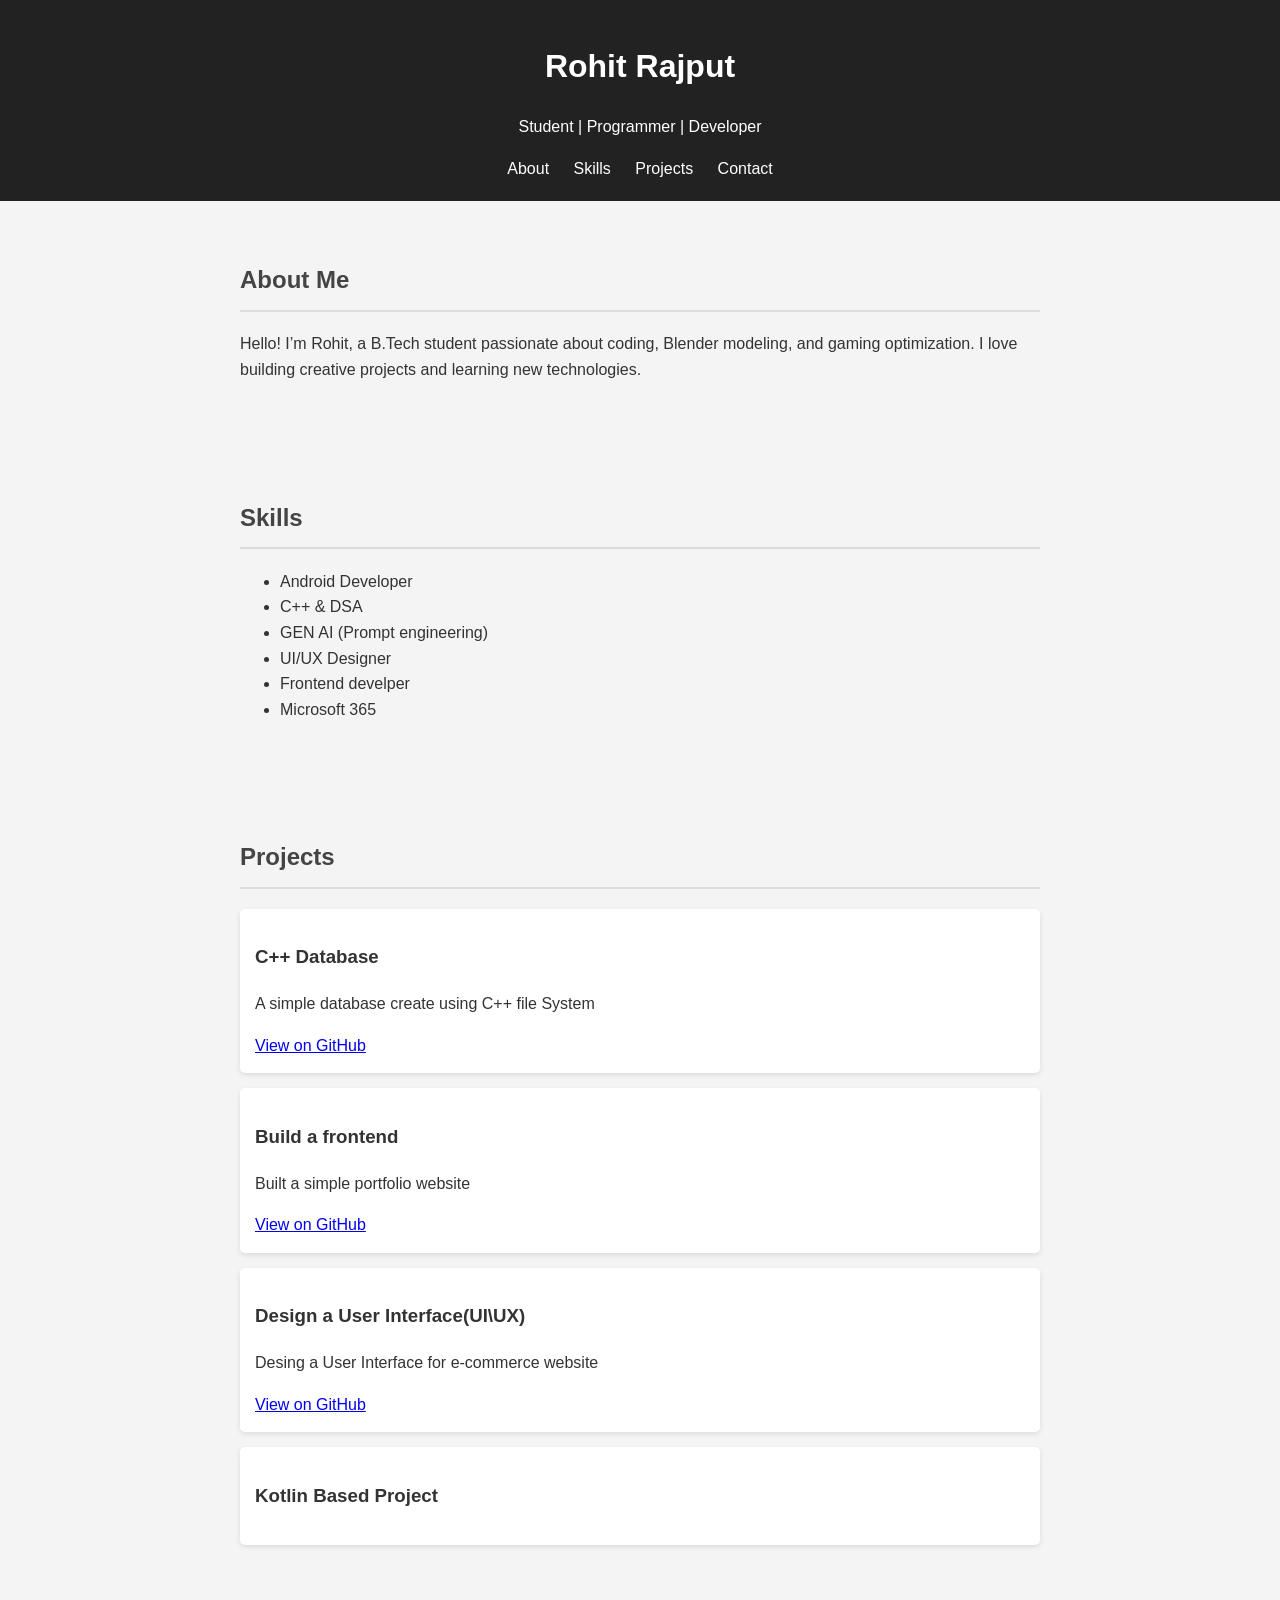
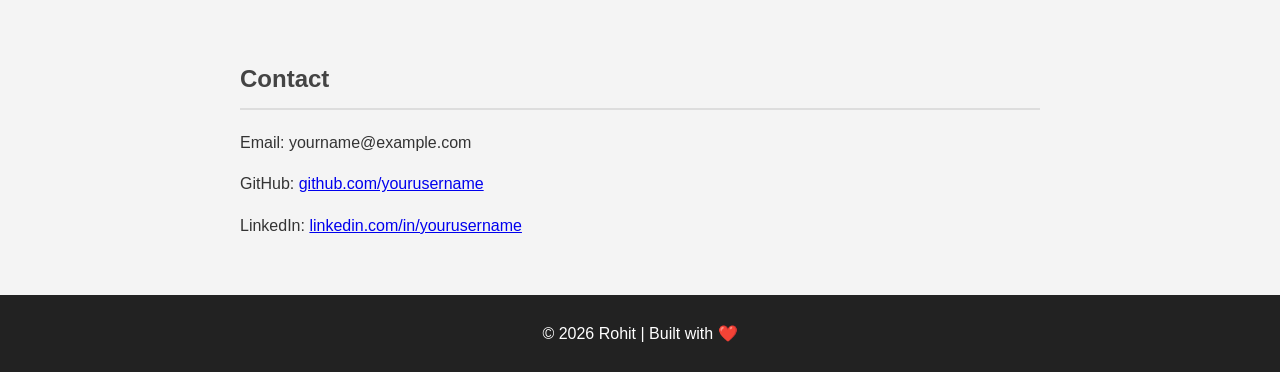
==== index.html @ e8838982 "Update index.html" ====
<!DOCTYPE html>
<html lang="en">
<head>
  <meta charset="UTF-8">
  <meta name="viewport" content="width=device-width, initial-scale=1.0">
  <title>Rohit Rajput | Portfolio</title>
  <!-- Linking CSS -->
  <link rel="stylesheet" href="style.css">
</head>
<body>
  <!-- Header -->
  <header>
    <h1 class="fade-in">Rohit Rajput</h1>
    <p class="fade-in">Student | Programmer | Developer</p>
    <nav>
      <a href="#about">About</a>
      <a href="#skills">Skills</a>
      <a href="#projects">Projects</a>
      <a href="#contact">Contact</a>
    </nav>
  </header>
  
  <!-- About Section -->
  <section id="about" class="slide-up">
    <h2>About Me</h2>
    <p>Hello! I’m Rohit, a B.Tech student passionate about coding, Blender modeling, and gaming optimization. I love building creative projects and learning new technologies.</p>
  </section>

  <!-- Skills Section -->
  <section id="skills" class="slide-up">
    <h2>Skills</h2>
    <ul>
      <li>Android Developer</li>
      <li>C++ & DSA</li>
      <li>GEN AI (Prompt engineering)</li>
      <li>UI/UX Designer</li>
      <li>Frontend develper</li>
      <li>Microsoft 365 </li>
    </ul>
  </section>

  <!-- Projects Section -->
  <section id="projects" class="slide-up">
    <h2>Projects</h2>
    <div class="project hover-zoom">
      <h3>C++ Database</h3>
      <p>A simple database create using C++ file System </p>
      <a href="https://github.com/rr05042007-tech/Createdatabase" target="_blank">View on GitHub</a>
    </div>
    <div class="project hover-zoom">
      <h3>Build a frontend </h3>
      <p>Built a simple portfolio website </p>
      <a href="https://github.com/rr05042007-tech/Portfolio" target="_blank">View on GitHub</a>
    </div>
    <div class="project hover-zoom">
        <h3>Design a User Interface(UI\UX)</h3>
        <p>Desing a User Interface for e-commerce website </p>
        <a href="https://github.com/yourusername/python-calculator" target="_blank">View on GitHub</a>
    </div>
    <div class="project hover-zoom">
        <h3>Kotlin Based Project</h3>
        <a></a>
    </div>
  </section>

  <!-- Contact Section -->
  <section id="contact" class="slide-up">
    <h2>Contact</h2>
    <p>Email: yourname@example.com</p>
    <p>GitHub: <a href="https://github.com/yourusername" target="_blank">github.com/yourusername</a></p>
    <p>LinkedIn: <a href="https://linkedin.com/in/yourusername" target="_blank">linkedin.com/in/yourusername</a></p>
  </section>

  <!-- Footer -->
  <footer>
    <p>© 2026 Rohit | Built with ❤️</p>
  </footer>
</body>
</html>
---- style.css ----
/* General Styles */
body {
  font-family: Arial, sans-serif;
  margin: 0;
  padding: 0;
  line-height: 1.6;
  background: #f4f4f4;
  color: #333;
}

/* Header */
header {
  background: #222;
  color: #fff;
  padding: 20px;
  text-align: center;
  animation: fadeIn 2s ease-in-out;
}

header nav {
  margin-top: 10px;
}

header nav a {
  color: #fff;
  margin: 0 10px;
  text-decoration: none;
  transition: color 0.3s ease;
}

header nav a:hover {
  color: #ff9800;
}

/* Sections */
section {
  padding: 40px;
  max-width: 800px;
  margin: auto;
  opacity: 0;
  animation: slideUp 1s ease forwards;
}

h2 {
  color: #444;
  border-bottom: 2px solid #ddd;
  padding-bottom: 10px;
}

/* Projects */
.project {
  background: #fff;
  padding: 15px;
  margin: 15px 0;
  border-radius: 5px;
  box-shadow: 0 2px 5px rgba(0,0,0,0.1);
  transition: transform 0.3s ease, box-shadow 0.3s ease;
}

.project:hover {
  transform: scale(1.05);
  box-shadow: 0 4px 10px rgba(0,0,0,0.2);
}

/* Footer */
footer {
  background: #222;
  color: #fff;
  text-align: center;
  padding: 10px;
}

/* Animations */
@keyframes fadeIn {
  from { opacity: 0; transform: translateY(-20px); }
  to { opacity: 1; transform: translateY(0); }
}

@keyframes slideUp {
  from { opacity: 0; transform: translateY(30px); }
  to { opacity: 1; transform: translateY(0); }
}

/* Responsive Design */
@media (max-width: 768px) {
  header nav {
    display: flex;
    flex-direction: column;
    gap: 10px;
  }

  section {
    padding: 20px;
  }

  .project {
    margin: 10px 0;
  }
}

@media (max-width: 480px) {
  header h1 {
    font-size: 1.8rem;
  }

  header p {
    font-size: 1rem;
  }

  nav a {
    font-size: 0.9rem;
  }

  h2 {
    font-size: 1.2rem;
  }

  body {
    font-size: 0.9rem;
  }
}
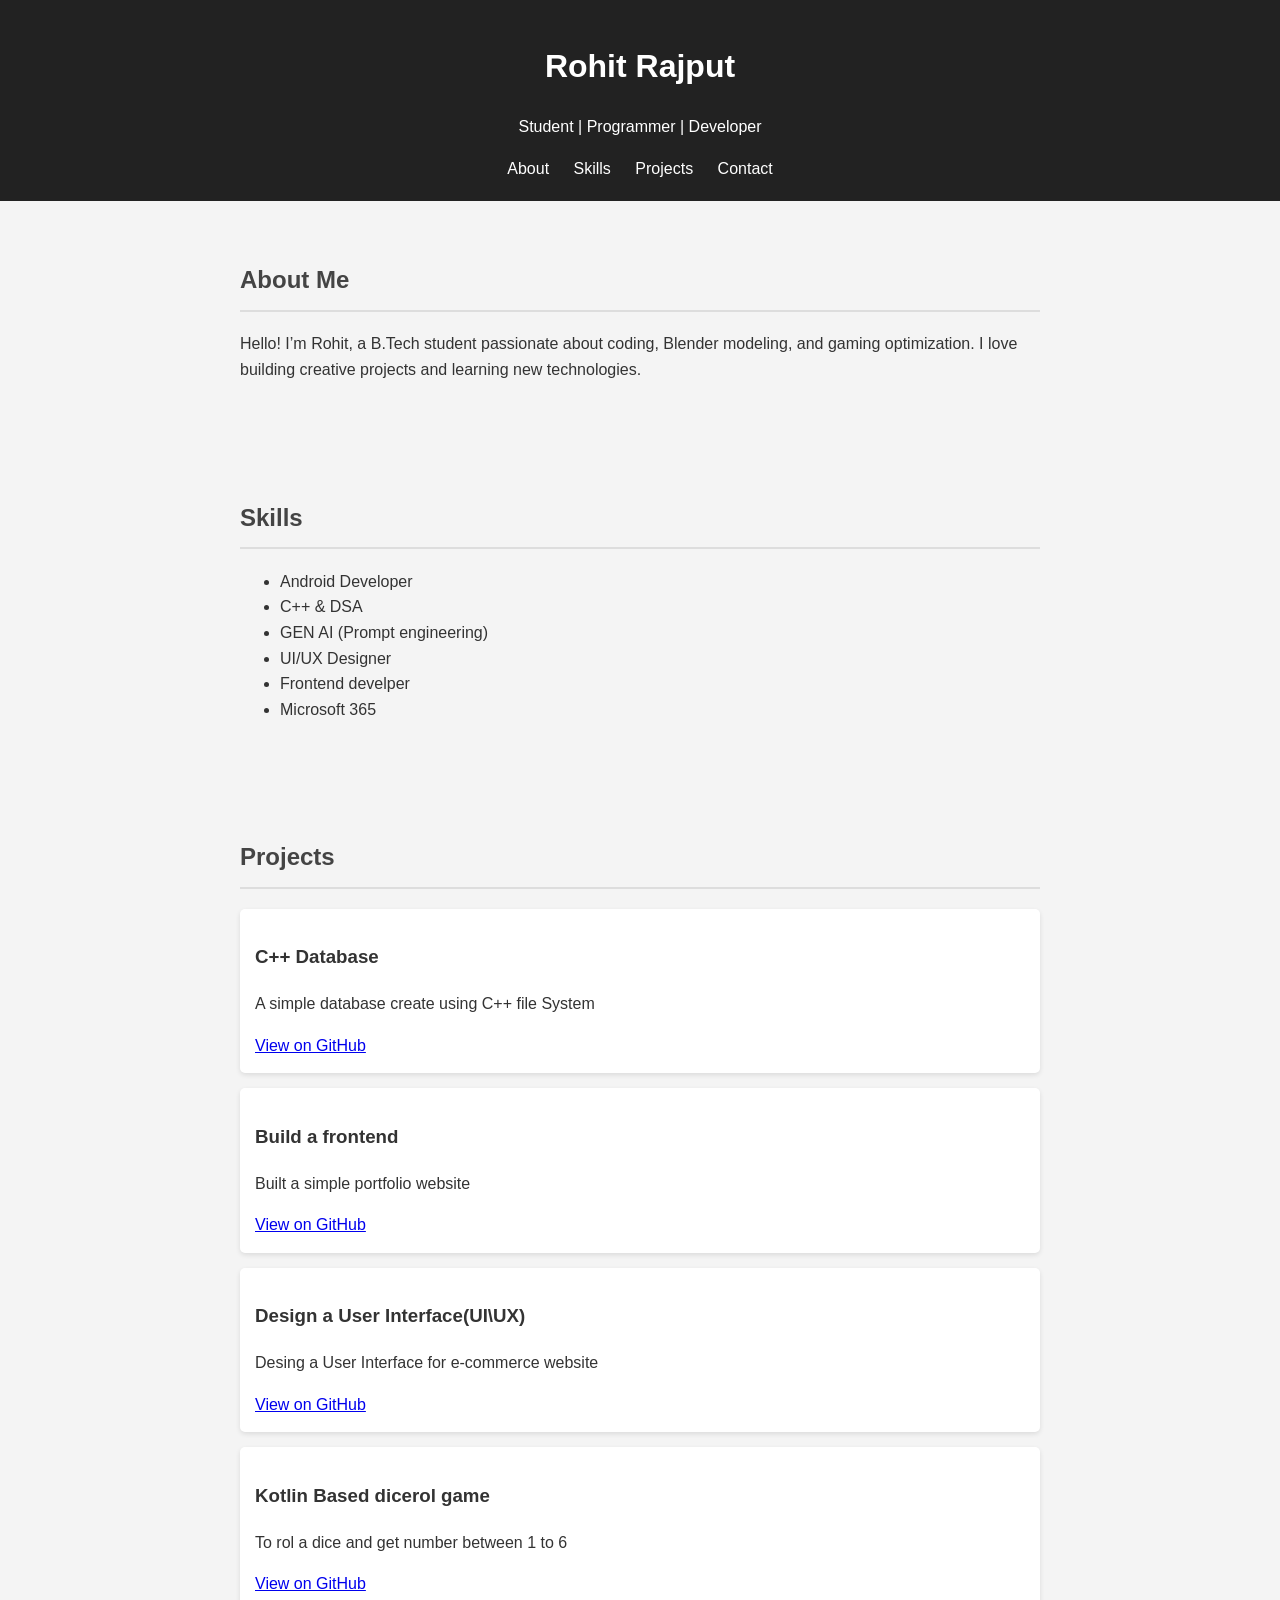
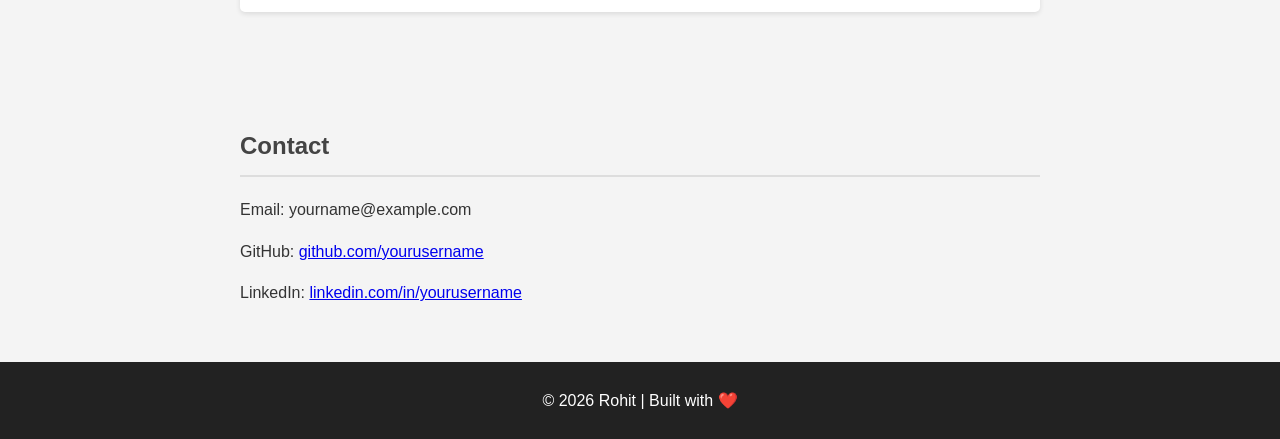
==== commit ee95aa44: "Update index.html" ====
--- a/index.html
+++ b/index.html
@@ -55,11 +55,12 @@
     <div class="project hover-zoom">
         <h3>Design a User Interface(UI\UX)</h3>
         <p>Desing a User Interface for e-commerce website </p>
-        <a href="https://github.com/yourusername/python-calculator" target="_blank">View on GitHub</a>
+        <a href="https://github.com/rr05042007-tech/Ui-Uxdesign" target="_blank">View on GitHub</a>
     </div>
     <div class="project hover-zoom">
-        <h3>Kotlin Based Project</h3>
-        <a></a>
+        <h3>Kotlin Based dicerol game</h3>
+        <p>To rol a dice and get number between 1 to 6 </p>
+        <a href="https://github.com/rr05042007-tech/dicerollgame" target="_blank">View on GitHub</a>
     </div>
   </section>
 
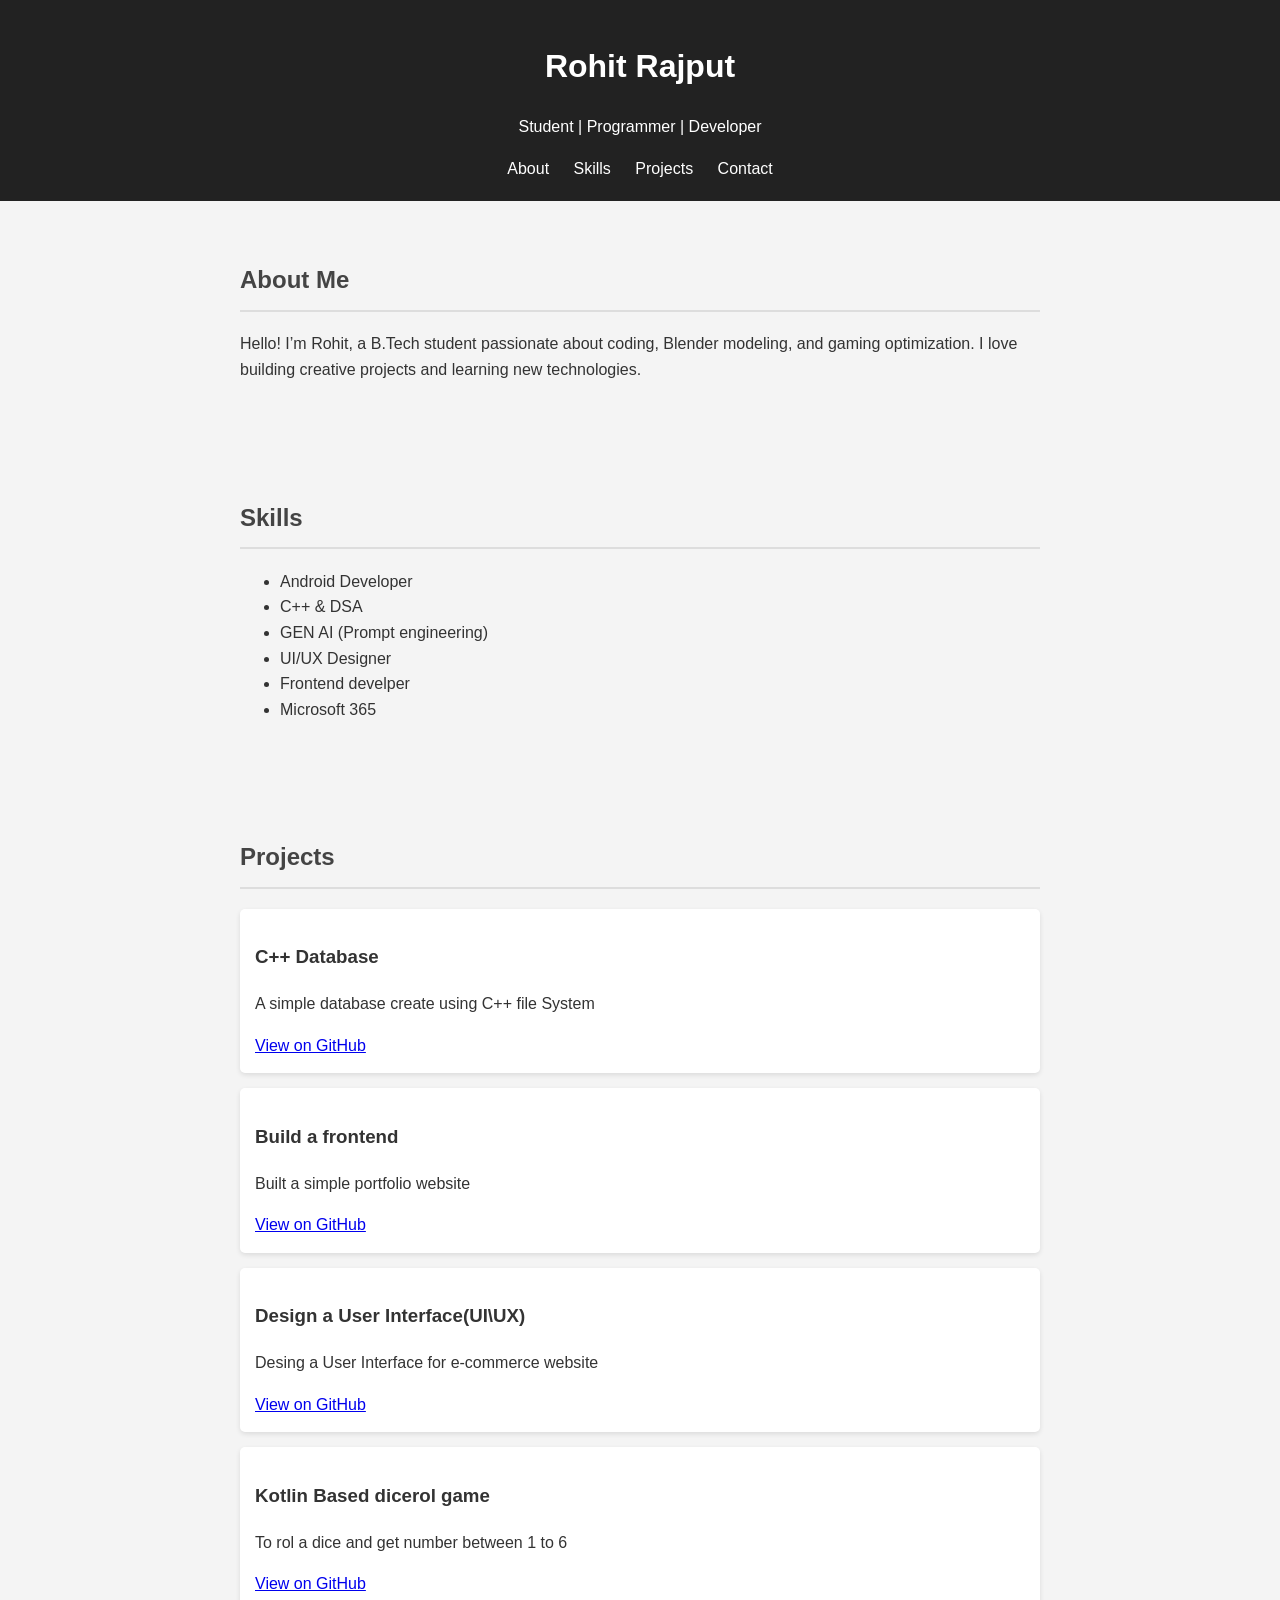
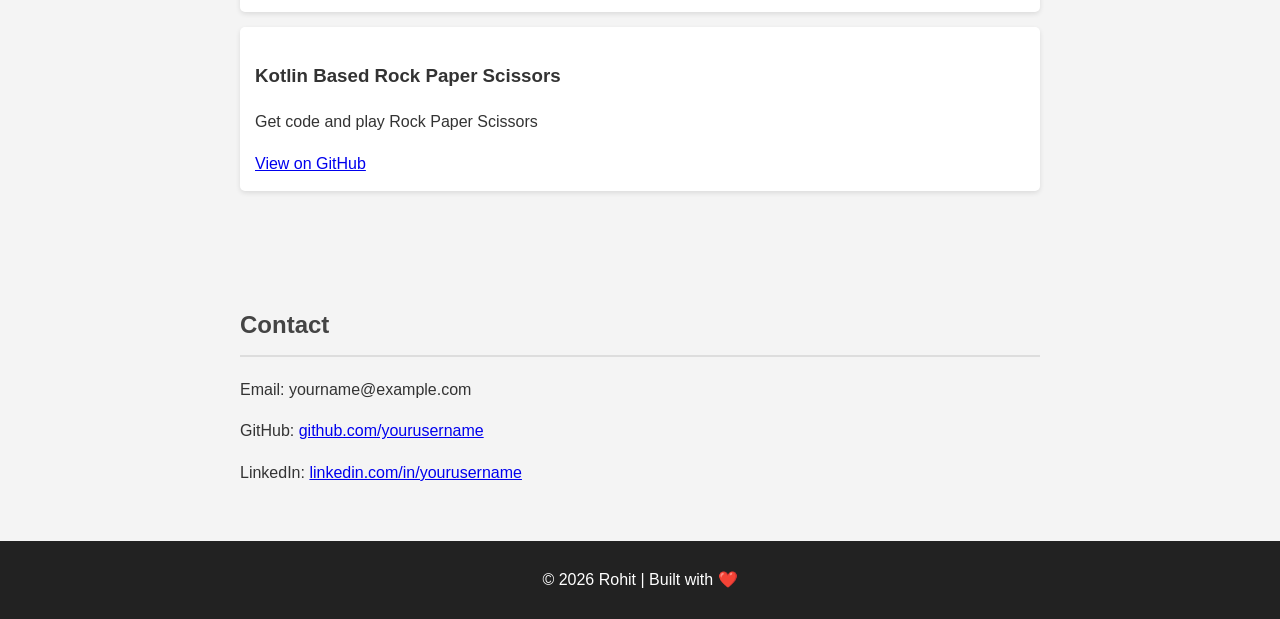
==== commit ba3f960c: "Update index.html" ====
--- a/index.html
+++ b/index.html
@@ -62,6 +62,11 @@
         <p>To rol a dice and get number between 1 to 6 </p>
         <a href="https://github.com/rr05042007-tech/dicerollgame" target="_blank">View on GitHub</a>
     </div>
+     <div class="project hover-zoom">
+        <h3>Kotlin Based Rock Paper Scissors</h3>
+        <p>Get code and play Rock Paper Scissors  </p>
+        <a href="https://github.com/rr05042007-tech/rockpaperscissor" target="_blank">View on GitHub</a>
+    </div>
   </section>
 
   <!-- Contact Section -->
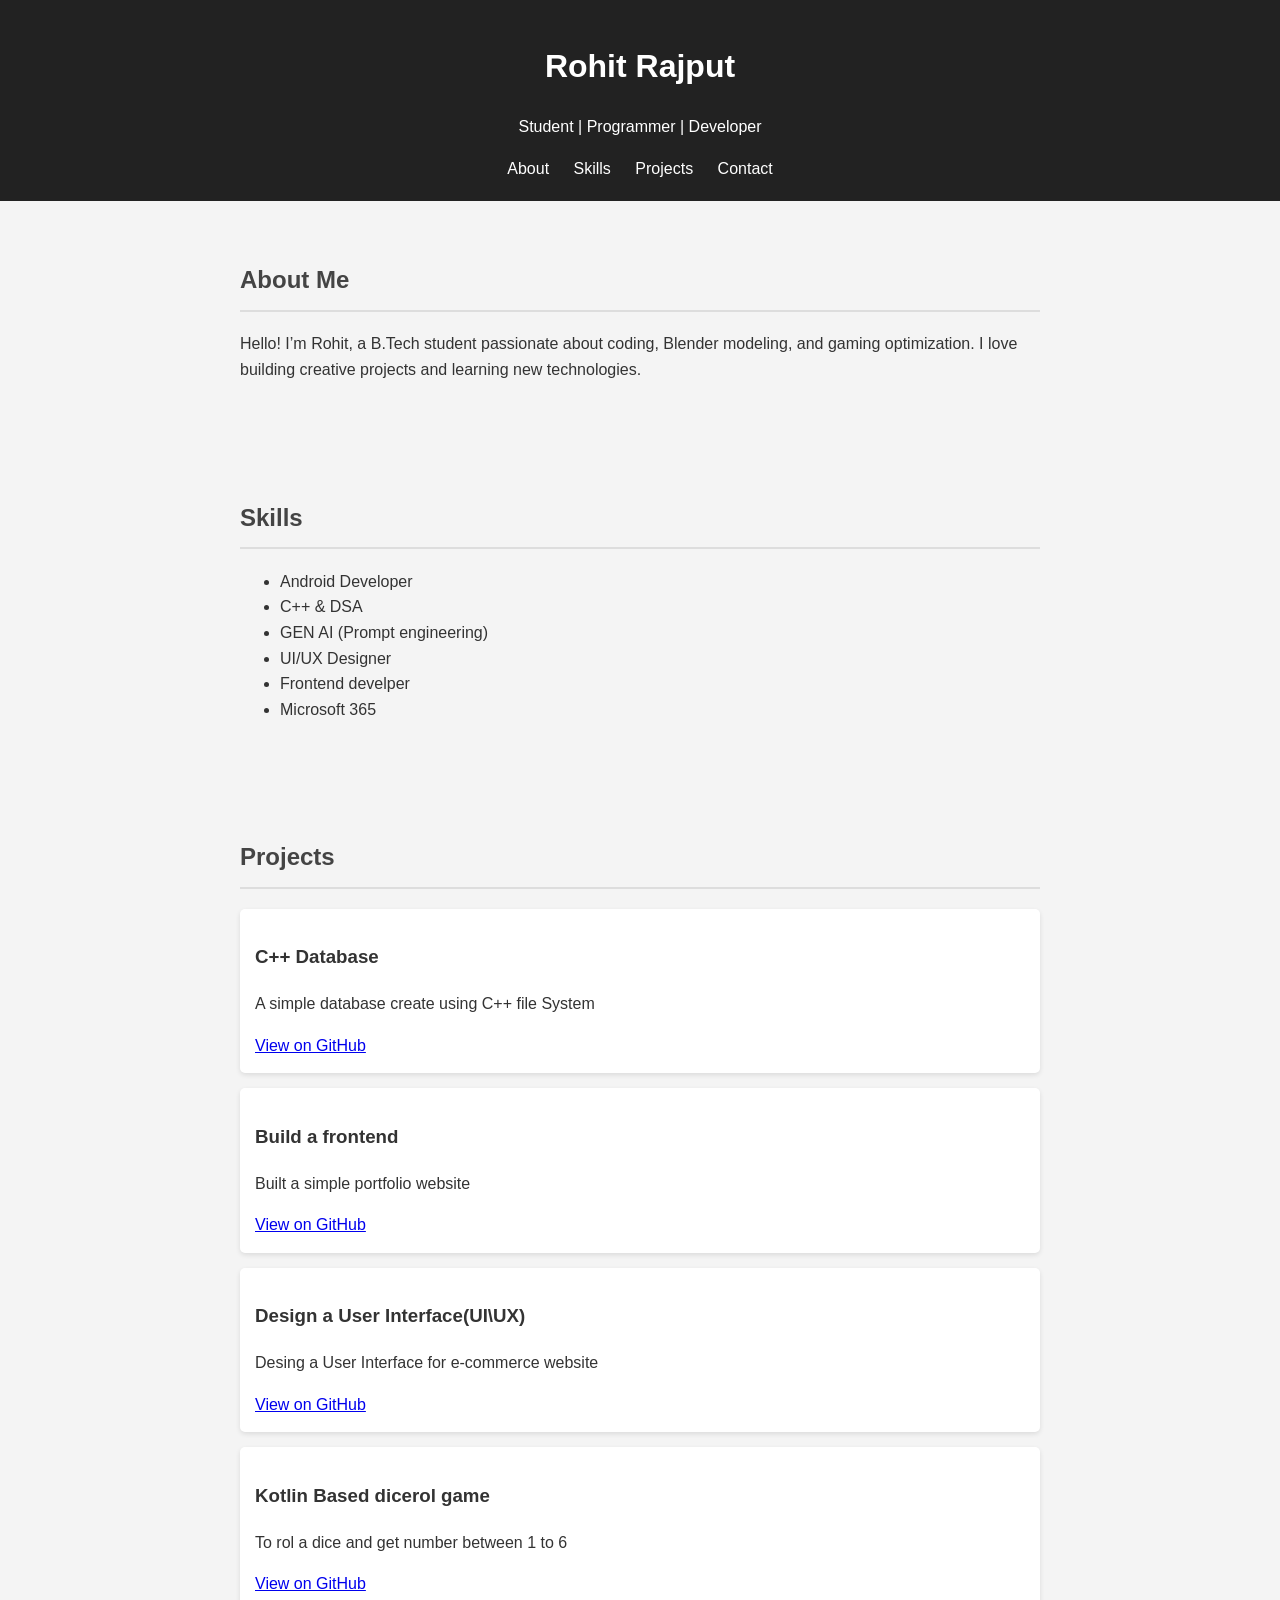
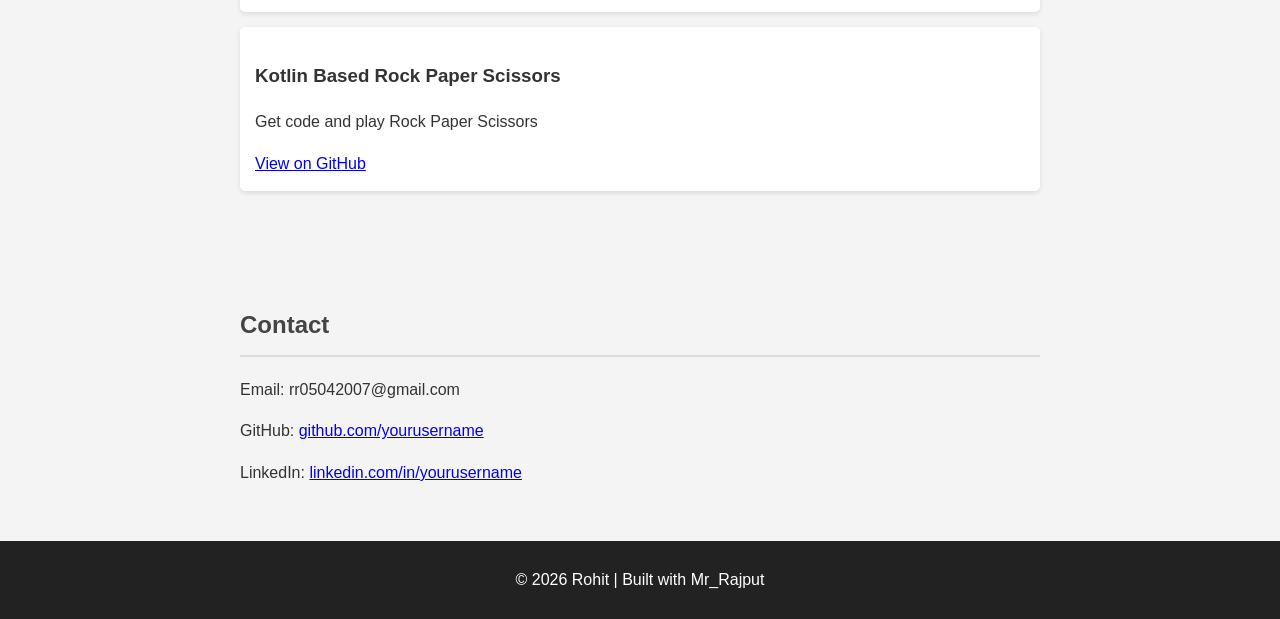
==== commit 9055bd23: "Update index.html" ====
--- a/index.html
+++ b/index.html
@@ -72,14 +72,14 @@
   <!-- Contact Section -->
   <section id="contact" class="slide-up">
     <h2>Contact</h2>
-    <p>Email: yourname@example.com</p>
-    <p>GitHub: <a href="https://github.com/yourusername" target="_blank">github.com/yourusername</a></p>
-    <p>LinkedIn: <a href="https://linkedin.com/in/yourusername" target="_blank">linkedin.com/in/yourusername</a></p>
+    <p>Email: rr05042007@gmail.com</p>
+    <p>GitHub: <a href="https://github.com/rr05042007-tech" target="_blank">github.com/yourusername</a></p>
+    <p>LinkedIn: <a href="www.linkedin.com/in/rohit-rajput-7420bb32b" target="_blank">linkedin.com/in/yourusername</a></p>
   </section>
 
   <!-- Footer -->
   <footer>
-    <p>© 2026 Rohit | Built with ❤️</p>
+    <p>© 2026 Rohit | Built with Mr_Rajput </p>
   </footer>
 </body>
 </html>
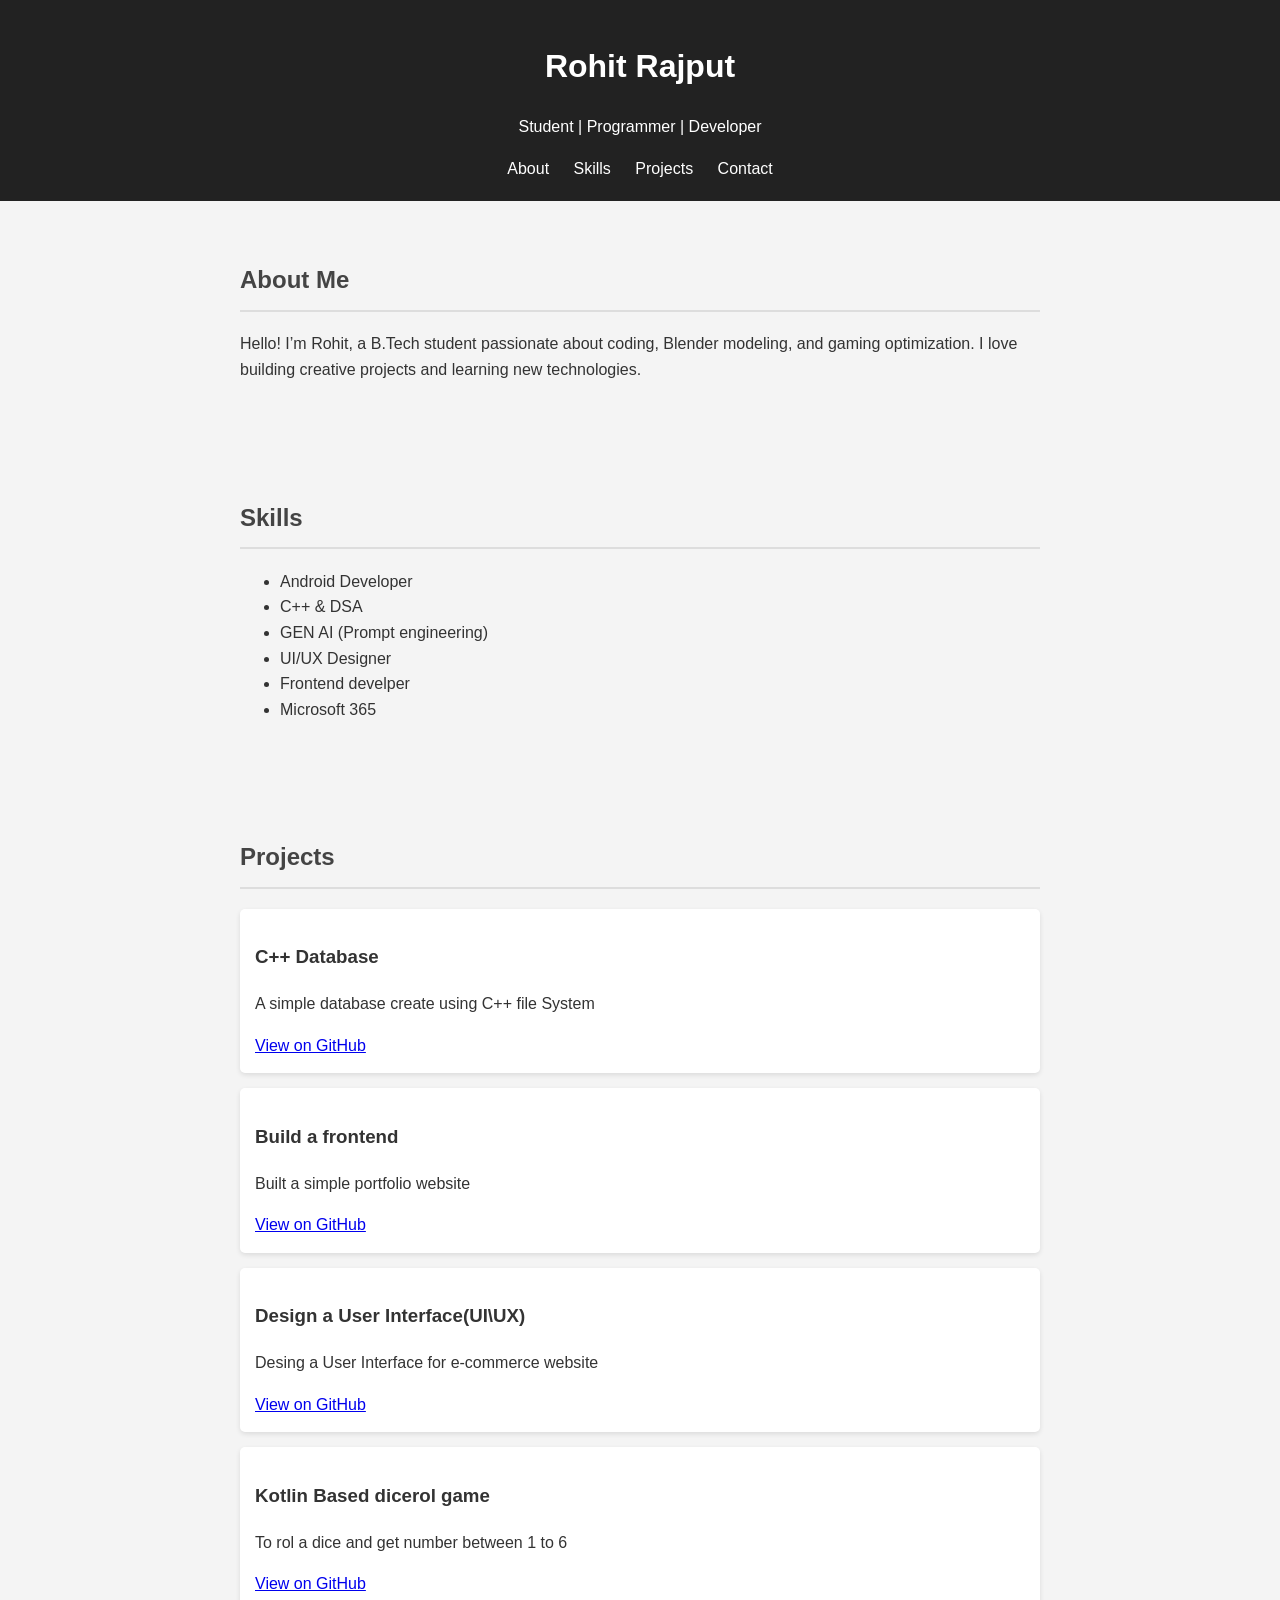
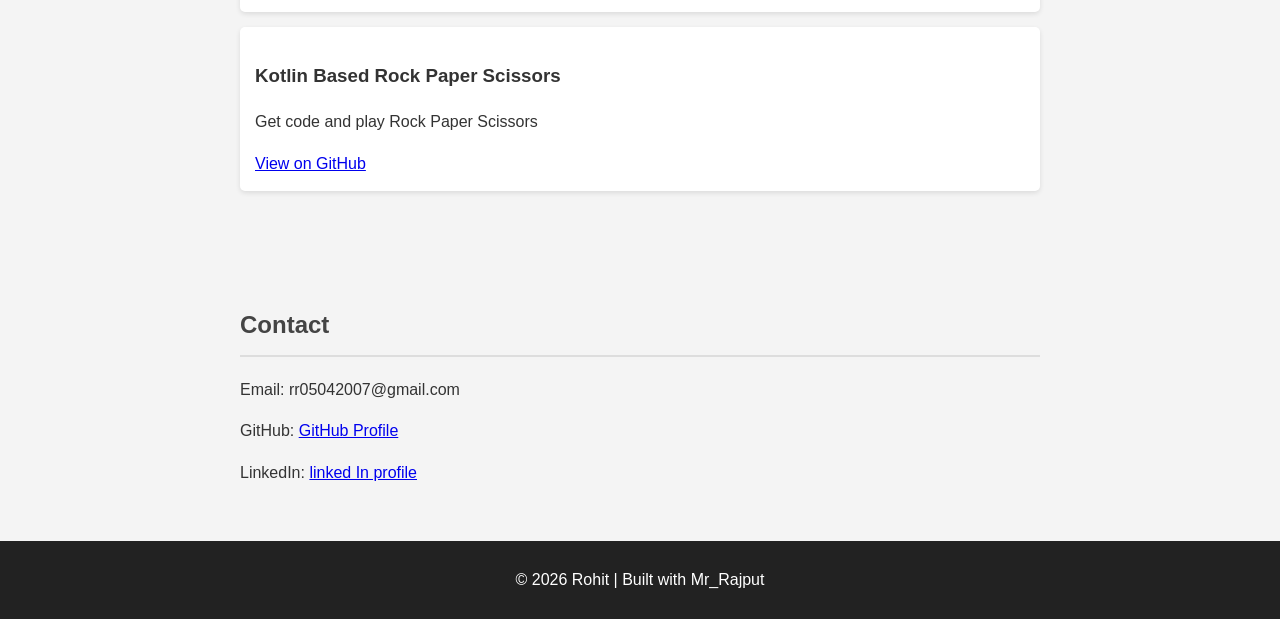
==== commit cdc030ec: "index.html" ====
--- a/index.html
+++ b/index.html
@@ -73,8 +73,8 @@
   <section id="contact" class="slide-up">
     <h2>Contact</h2>
     <p>Email: rr05042007@gmail.com</p>
-    <p>GitHub: <a href="https://github.com/rr05042007-tech" target="_blank">github.com/yourusername</a></p>
-    <p>LinkedIn: <a href="www.linkedin.com/in/rohit-rajput-7420bb32b" target="_blank">linkedin.com/in/yourusername</a></p>
+    <p>GitHub: <a href="https://github.com/rr05042007-tech" target="_blank">GitHub Profile</a></p>
+    <p>LinkedIn: <a href="https://www.linkedin.com/in/rohit-rajput-7420bb32b/" target="_blank">linked In profile</a></p>
   </section>
 
   <!-- Footer -->
